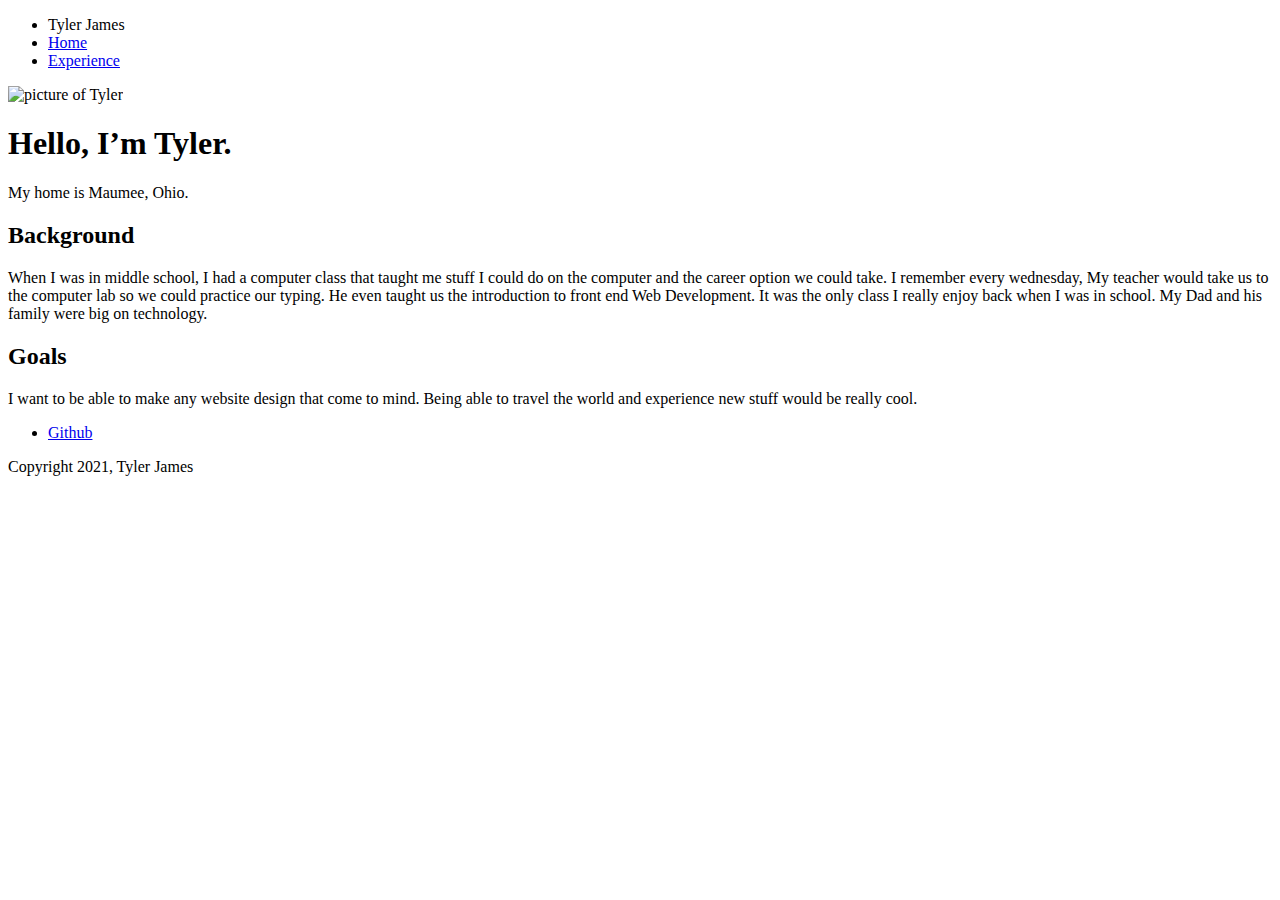
==== index.html @ 96399f44 "Add Portfolio project to GitHub" ====
<!doctype html>
<html lang="en">
<head>
  <meta charset="utf-8">
  <title>Tyler's Profile</title>
  <meta name="viewport" content="width=device-width, initial-scale=1.0">
  <link rel="stylesheet" href="styles.css">
  <link href="https://fonts.googleapis.com/css?family=Muli%7CRoboto:400,300,500,700,900" rel="stylesheet">
</head>
  <body>

    <div class="main-nav">
        <ul class="nav">
          <li class="name">Tyler James</li>
          <li><a href="index.html">Home</a></li>
          <li><a href="experience.html">Experience</a></li>
        </ul> 
    </div>

    <header>
      <img src="images/tylerLew.jpg" alt="picture of Tyler" class="profile-image">
      <h1 class="tag name">Hello, I’m Tyler.</h1>
      <p class="tag location">My home is Maumee, Ohio.</p>
    </header>

    <main class="flex">
      <div class="card">
        <h2>Background</h2>
        <p>When I was in middle school, I had a computer class that taught me stuff I could do on the computer and the career option we could take. I remember every wednesday, My teacher would take us to the computer lab so we could practice our typing. He even taught us the introduction to front end Web Development. It was the only class I really enjoy back when I was in school. My Dad and his family were big on technology.
       </p>
      </div>

      <div class="card">
        <h2>Goals</h2>
        <p>I want to be able to make any website design that come to mind. Being able to travel the world and experience new stuff would be really cool.</p>
      </div> 
    </main>
    <footer>
      <ul>
        <li><a href="https://github.com/TJ9710" class="social github" target="_blank">Github</a></li>
      </ul>
      <p class="copyright">Copyright 2021, Tyler James</p>
    </footer>
  </body>
  </html>
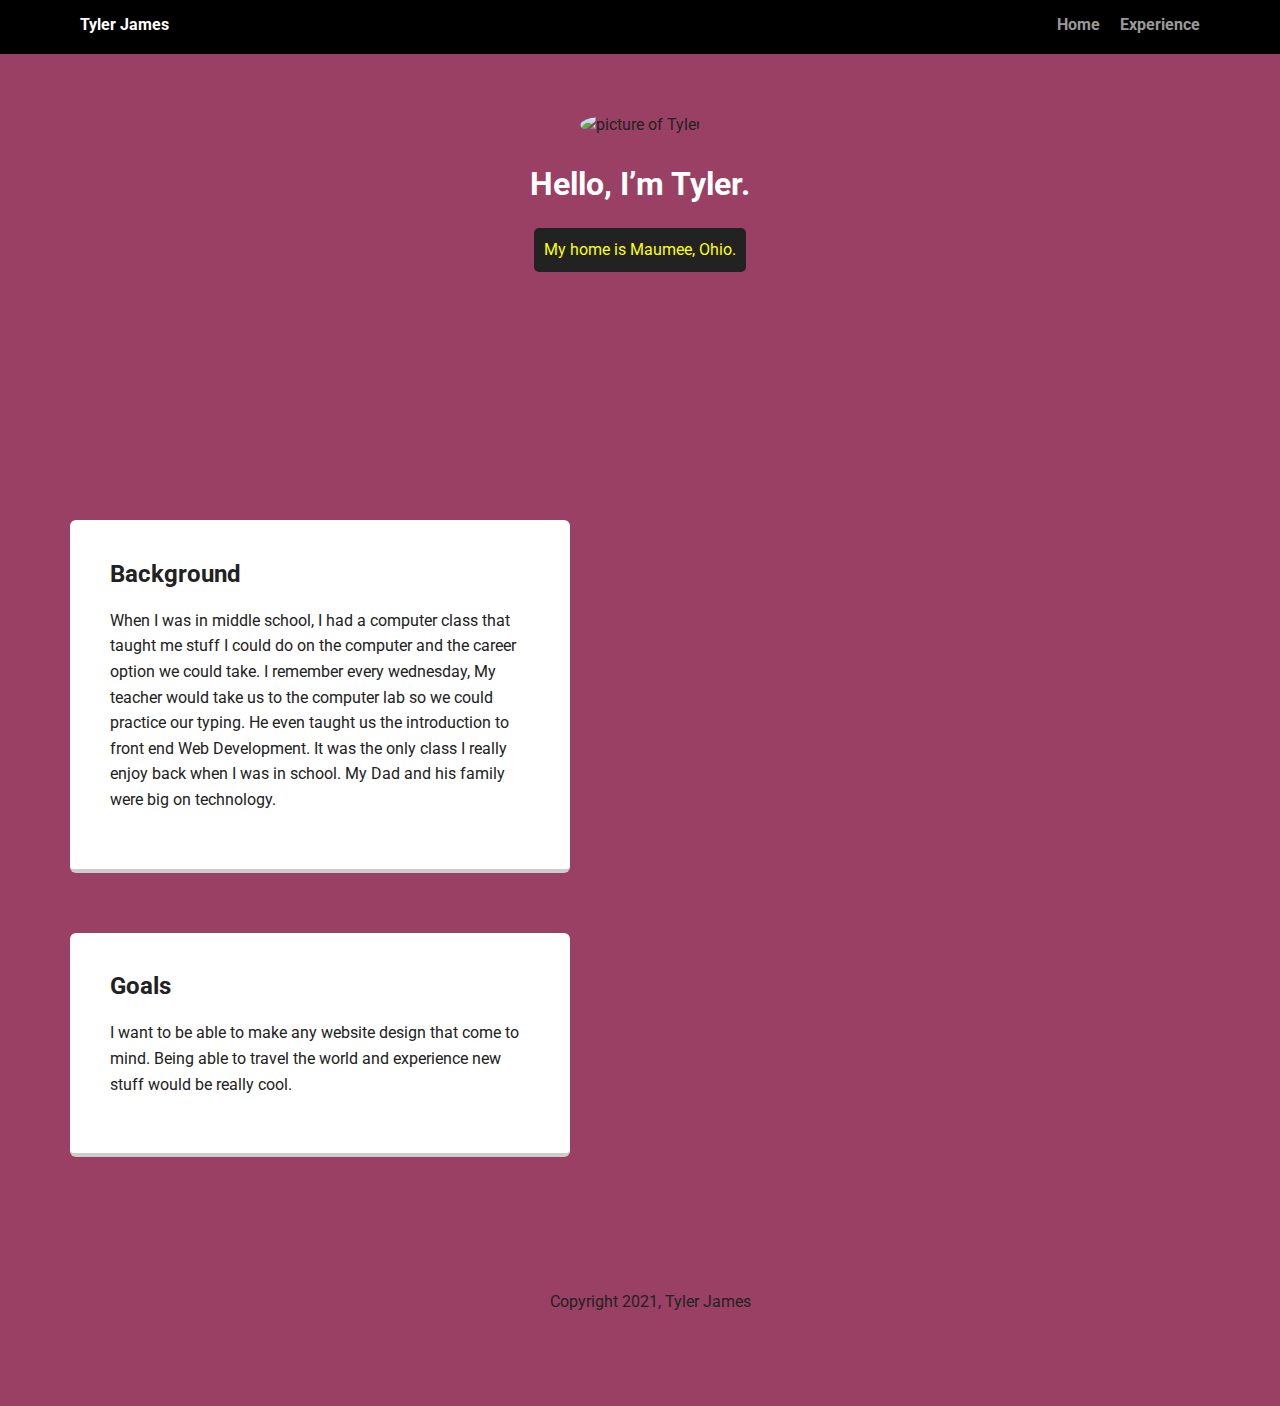
==== commit f9a07c69: "Fixed a typo on line 7 (style.css).  Add Images folder." ====
--- a/index.html
+++ b/index.html
@@ -4,7 +4,7 @@
   <meta charset="utf-8">
   <title>Tyler's Profile</title>
   <meta name="viewport" content="width=device-width, initial-scale=1.0">
-  <link rel="stylesheet" href="styles.css">
+  <link rel="stylesheet" href="style.css">
   <link href="https://fonts.googleapis.com/css?family=Muli%7CRoboto:400,300,500,700,900" rel="stylesheet">
 </head>
   <body>
--- a/style.css
+++ b/style.css
@@ -0,0 +1,217 @@
+/* Global Layout Set-up */
+* { 
+    box-sizing: border-box;
+  }
+    
+  body {
+    margin: 0;
+    padding: 0;
+    text-align: center;
+    font-family: 'Roboto', sans-serif;
+    color: #222;
+    background: #994064;
+  }
+  /* Link Styles */
+  
+  a {
+    text-decoration: none;
+    color: #999;
+  }
+  a:hover {
+    color: #6633ff;
+  }
+  
+  /* Section Styles */
+  
+  .main-nav {
+    width: 100%;
+    background: black;
+    min-height: 30px;
+    padding: 10px;
+    position: fixed;
+    text-align: center;
+  }
+  .nav {
+    display: flex;
+    justify-content: space-around;
+    font-weight: 700;
+    list-style-type: none;
+    margin: 0 auto;
+    padding: 0;
+  }
+  
+  .nav .name {
+      display: block;
+      margin-right: auto;
+      color: white;
+  }
+  .nav li {
+    padding: 5px 10px 10px 10px;
+  }
+  .nav a {
+    transition: all .5s;
+  }
+  .nav a:hover {
+    color: white
+  }
+  
+  header {
+    text-align: center;
+    background: url('images/spaceBG.jpg') no-repeat top center ;
+    background-size: cover;
+    overflow: hidden;
+    padding-top: 60px;
+  }
+  header {
+    line-height: 1.5;
+  }
+  header .profile-image {
+    margin-top: 50px;
+    width: 150px;
+    height: 150px;
+    border-radius: 50%;
+    border: 3px solid #994064;
+    transition: ease-out 3s;
+  }
+  header .profile-image:hover {
+    transform: scale(2.5) rotate(5deg);
+  }
+  .tag{
+    background-color: #994064;
+    color: white;
+    padding: 10px;
+    border-radius: 5px;
+    display: table;
+    margin: 10px auto;
+  } 
+  
+  .location {
+    background-color: #222;
+    color: yellow;
+  }
+  main .flex{
+    display: flex;
+  }
+  .card {
+    display: block;
+    flex-direction: column;
+    margin: 30px;
+    padding: 20px 40px 40px;
+    max-width: 500px;
+    text-align: left;
+    background: #fff;
+    border-bottom: 4px solid #ccc;
+    border-radius: 6px;
+    transition: all .5s;
+  }
+  .card:hover {
+    border-color: #6633ff;
+  }
+  
+  ul.skills {
+    padding: 0;
+    text-align: center;
+  }
+  
+  .skills li {
+    border-radius: 6px;
+    display: inline-block;
+    background: #ff9904;
+    color: white;
+    padding: 5px 10px;
+    margin: 2px;
+  }
+  
+  .skills li:nth-child(odd) {
+    background: #0399ff;
+  }
+  .pic{
+    border-radius: 25%;
+    border: 5px solid #222;
+  }
+  footer {
+    width: 100%;
+    min-height: 30px;
+    padding: 20px 0 40px 20px;
+  }
+  
+  footer .copyright {
+    top: -8px;
+    font-size: .75em;
+  }
+  
+  footer ul {
+    list-style-type: none;
+    margin: 0;
+    padding: 0;
+  }
+  
+  footer ul li {
+    display: inline-block;
+  }
+  
+  a.social {
+    display: inline-block;
+    text-indent: -9999px;
+    margin-left: 5px;
+    width: 30px;
+    height: 30px;
+    background-size: 30px 30px;
+    opacity: .4;
+    transition: all .5s;
+  }
+  a.twitter {
+    background-image: url(images/twitter.svg);
+  }
+  a.linkedin {
+    background-image: url(images/linkedin.svg);
+  }
+  a.github {
+    background-image: url(images/github.svg);
+  }
+  a.social:hover {
+    opacity: 1;
+  }
+  .clearfix {
+    clear: both;
+  }
+  
+  /* Styles for larger screens */
+  @media screen and (min-width: 720px) {
+    
+    .flex {
+        display: -ms-flexbox;      /* TWEENER - IE 10 */
+        display: flex;
+        /* https://www.w3schools.com/csS/css3_flexbox_container.asp#flex-direction */
+        flex-direction: column; 
+        max-width: 1200px;
+        -ms-flex-pack: distribute;
+        justify-content: space-around;
+        margin: 0 auto;
+    }
+  
+    header {
+      min-height: 470px;
+    }
+  
+    .nav {
+      max-width: 1200px;
+      padding: 0 30px;
+    }
+  
+  
+    main {
+      padding-top: 20px;
+    }
+  
+    main p {
+      line-height: 1.6em;
+    }
+  
+    footer {
+      font-size: 1.3em;
+      max-width: 1200px;
+      margin: 40px auto;
+    }
+  
+  }  